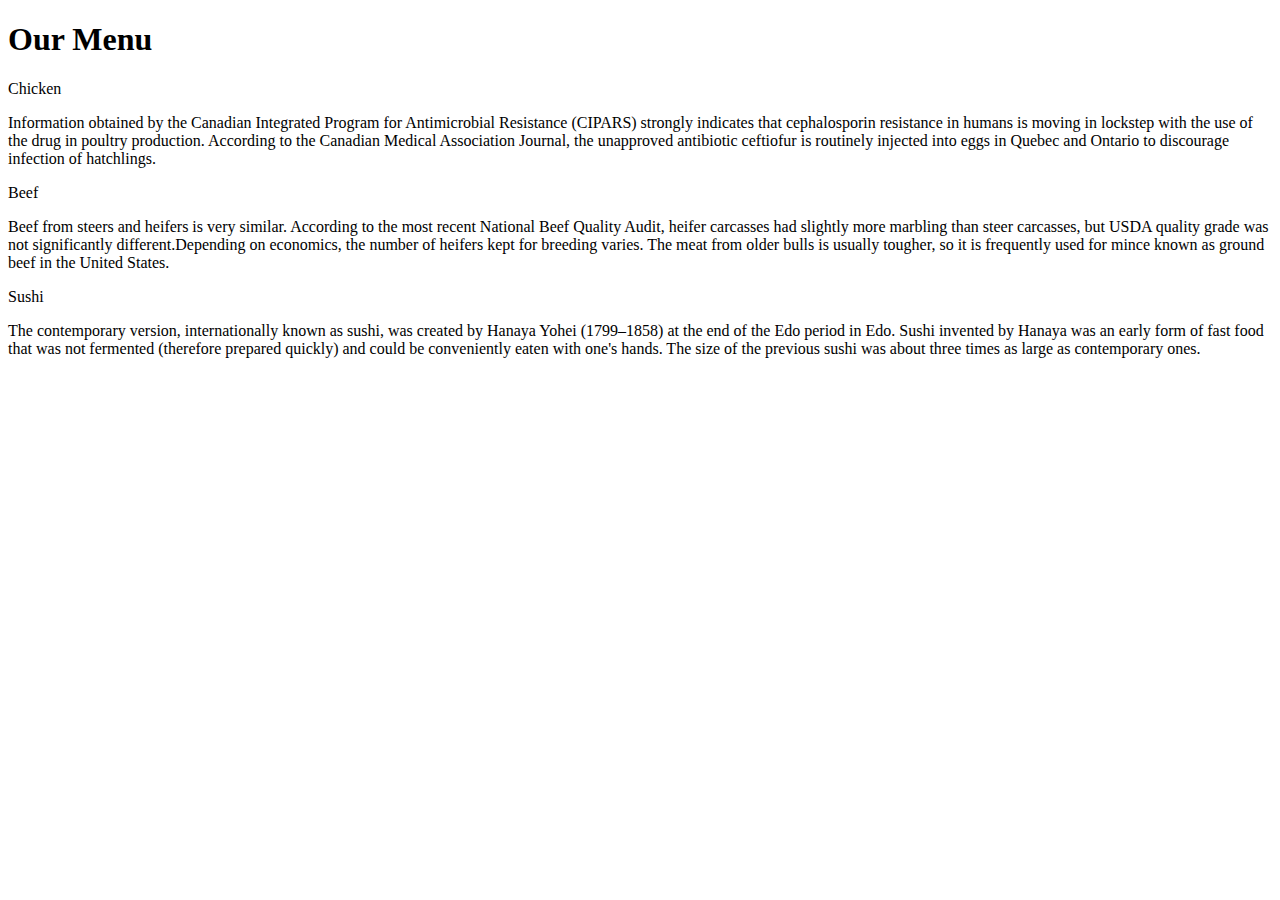
==== assignment/index.html @ 0a122c16 "MY first assignment" ====
<!DOCTYPE html>
<html>
<head>
	<meta charset="utf-8">

	<meta name="viewport" content="width=device-width, initial-scale=1">

	<link rel="stylesheet"  href="C:\Users\DELL\Desktop\module 2\styles.css">
	<title>Module 2 Solution</title>
</head>
<body>
	<h1>Our Menu</h1>
	<div class="row">
	<div class="container col-lg-4 col-md-6 col-sm-12">
		<section>
		<div id="chicken">
			Chicken
		</div>
		<p>
			Information obtained by the Canadian Integrated Program for Antimicrobial Resistance (CIPARS) strongly indicates that cephalosporin resistance in humans is moving in lockstep with the use of the drug in poultry production. According to the Canadian Medical Association Journal, the unapproved antibiotic ceftiofur is routinely injected into eggs in Quebec and Ontario to discourage infection of hatchlings. 
		</p>
		</section>
	</div>
	<div class="container col-lg-4 col-md-6 col-sm-12">
		<section>
		<div id="beef">
			Beef
		</div>
		<p>
			Beef from steers and heifers is very similar. According to the most recent National Beef Quality Audit, heifer carcasses had slightly more marbling than steer carcasses, but USDA quality grade was not significantly different.Depending on economics, the number of heifers kept for breeding varies. The meat from older bulls is usually tougher, so it is frequently used for mince known as ground beef in the United States. 
		</p>
		</section>
	</div>
	<div class="container col-lg-4 col-md-12 col-sm-12">
		<section>
		<div id="sushi">
			Sushi
		</div>
		<p>
			The contemporary version, internationally known as sushi, was created by Hanaya Yohei (1799–1858) at the end of the Edo period in Edo. Sushi invented by Hanaya was an early form of fast food that was not fermented (therefore prepared quickly) and could be conveniently eaten with one's hands. The size of the previous sushi was about three times as large as contemporary ones.
	</div>
	</div>
</body>
</html>
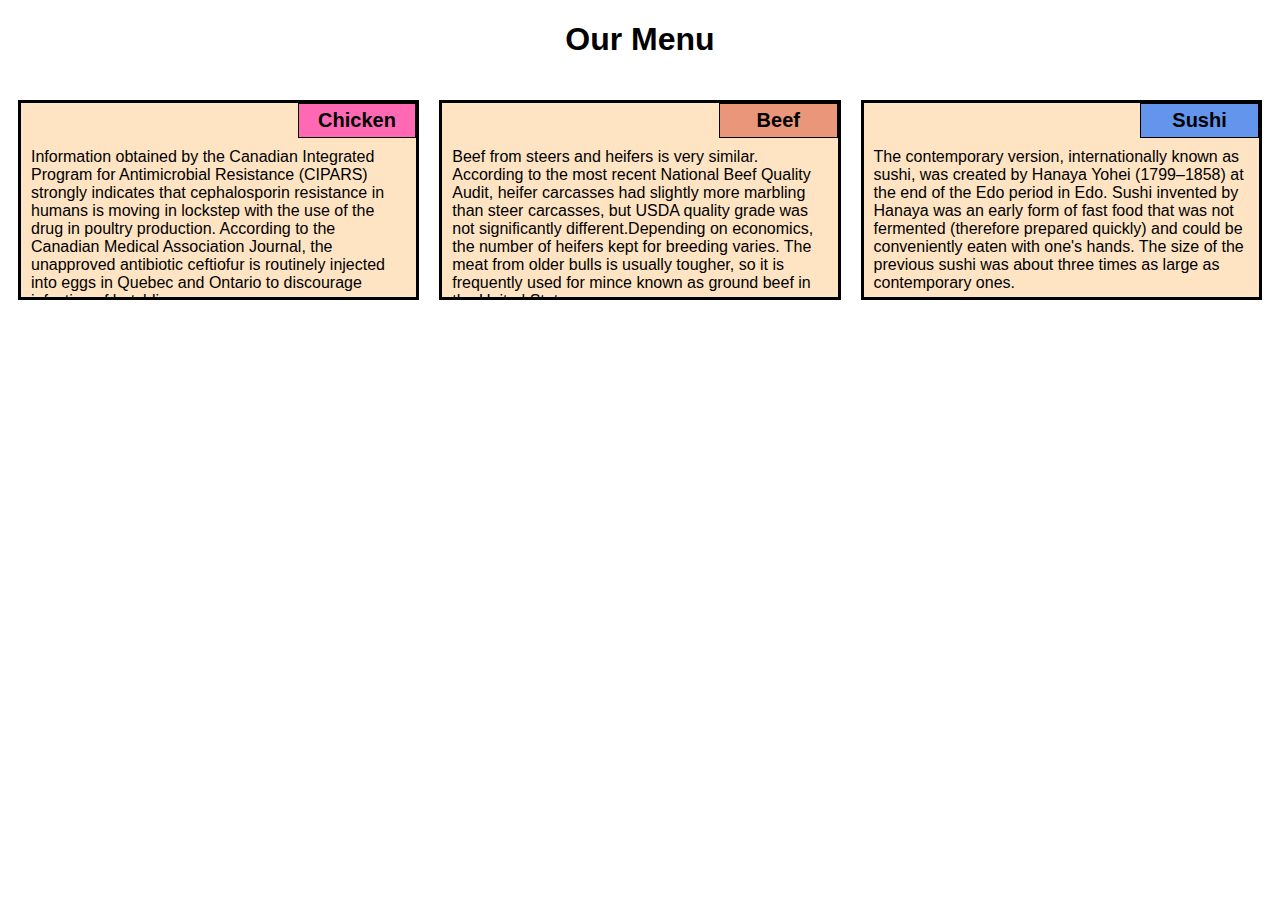
==== commit 77e8c7a7: "modified page" ====
--- a/assignment/index.html
+++ b/assignment/index.html
@@ -5,7 +5,7 @@
 
 	<meta name="viewport" content="width=device-width, initial-scale=1">
 
-	<link rel="stylesheet"  href="C:\Users\DELL\Desktop\module 2\styles.css">
+	<link rel="stylesheet"  href="styles.css">
 	<title>Module 2 Solution</title>
 </head>
 <body>
--- a/assignment/styles.css
+++ b/assignment/styles.css
@@ -0,0 +1,218 @@
+/* Base Styles */
+
+* {
+	box-sizing: border-box;
+}
+
+h1 {
+	font-family: Helvetica;
+	color: #000000;
+	text-align: center;
+}
+
+body {
+
+	background-color: #FFFFFF;
+
+}
+
+p {
+	padding: 10px;
+	margin: 0;
+}
+
+.container {
+	border: none;
+	margin-left: auto;
+	margin-right: auto;
+	margin-top: 10px;
+	margin-bottom: 10px;
+	padding: 10px;
+}
+
+section {
+	border:	3px solid black;
+	background-color: #FFE4C4;
+	width: 100%;
+	height: 200px;
+	font-family: Helvetica;
+	color: black;
+	position: relative;
+	overflow: auto;
+}
+
+#chicken {
+	border: 1px solid black;
+	text-align: center;
+	width: 30%;
+	margin-left: 70%;
+	font-family: Helvetica;
+	font-weight: bold;
+	font-size: 125%;
+	padding: 5px;
+	background-color:  #FF69B4;
+}
+
+#beef {
+	border: 1px solid black;
+	text-align: center;
+	width: 30%;
+	margin-left: 70%;
+	font-family: Helvetica;
+	font-weight: bold;
+	font-size: 125%;
+	padding: 5px;
+	background-color: #E9967A;
+}
+
+#sushi {
+	border: 1px solid black;
+	text-align: center;
+	width: 30%;
+	margin-left: 70%;
+	font-family: Helvetica;
+	font-weight: bold;
+	font-size: 125%;
+	background-color: #6495ED;
+	padding: 5px;
+}
+
+.row {
+	width: 100%;
+}
+
+/* Desktop view */
+
+@media (min-width: 992px) {
+  .col-lg-1, .col-lg-2, .col-lg-3, .col-lg-4, .col-lg-5, .col-lg-6, .col-lg-7, .col-lg-8, .col-lg-9, .col-lg-10, .col-lg-11, .col-lg-12 {
+    float: left;
+  }
+
+  .col-lg-1 {
+    width: 8.33%;
+  }
+  .col-lg-2 {
+    width: 16.66%;
+  }
+  .col-lg-3 {
+    width: 25%;
+  }
+  .col-lg-4 {
+    width: 33.33%;
+  }
+  .col-lg-5 {
+    width: 41.66%;
+  }
+  .col-lg-6 {
+    width: 50%;
+  }
+  .col-lg-7 {
+    width: 58.33%;
+  }
+  .col-lg-8 {
+    width: 66.66%;
+  }
+  .col-lg-9 {
+    width: 74.99%;
+  }
+  .col-lg-10 {
+    width: 83.33%;
+  }
+  .col-lg-11 {
+    width: 91.66%;
+  }
+  .col-lg-12 {
+    width: 100%;
+  }
+
+}
+
+/* Tablet view */
+
+@media (min-width: 768px) and (max-width: 991px) {
+  .col-md-1, .col-md-2, .col-md-3, .col-md-4, .col-md-5, .col-md-6, .col-md-7, .col-md-8, .col-md-9, .col-md-10, .col-md-11, .col-md-12 {
+    float: left;
+  }
+
+  .col-md-1 {
+    width: 8.33%;
+  }
+  .col-md-2 {
+    width: 16.66%;
+  }
+  .col-md-3 {
+    width: 25%;
+  }
+  .col-md-4 {
+    width: 33.33%;
+  }
+  .col-md-5 {
+    width: 41.66%;
+  }
+  .col-md-6 {
+    width: 50%;
+  }
+  .col-md-7 {
+    width: 58.33%;
+  }
+  .col-md-8 {
+    width: 66.66%;
+  }
+  .col-md-9 {
+    width: 74.99%;
+  }
+  .col-md-10 {
+    width: 83.33%;
+  }
+  .col-md-11 {
+    width: 91.66%;
+  }
+  .col-md-12 {
+    width: 100%;
+  }
+}
+
+/* Mobile view */
+
+@media (max-width: 768px) {
+  .col-sm-1, .col-sm-2, .col-sm-3, .col-sm-4, .col-sm-5, .col-sm-6, .col-sm-7, .col-sm-8, .col-sm-9, .col-sm-10, .col-sm-11, .col-sm-12 {
+ 	float: left;
+  }
+
+  .col-sm-1 {
+    width: 8.33%;
+  }
+  .col-sm-2 {
+    width: 16.66%;
+  }
+  .col-sm-3 {
+    width: 25%;
+  }
+  .col-sm-4 {
+    width: 33.33%;
+  }
+  .col-sm-5 {
+    width: 41.66%;
+  }
+  .col-sm-6 {
+    width: 50%;
+  }
+  .col-sm-7 {
+    width: 58.33%;
+  }
+  .col-sm-8 {
+    width: 66.66%;
+  }
+  .col-sm-9 {
+    width: 74.99%;
+  }
+  .col-sm-10 {
+    width: 83.33%;
+  }
+  .col-sm-11 {
+    width: 91.66%;
+  }
+  .col-sm-12 {
+    width: 100%;
+  }
+}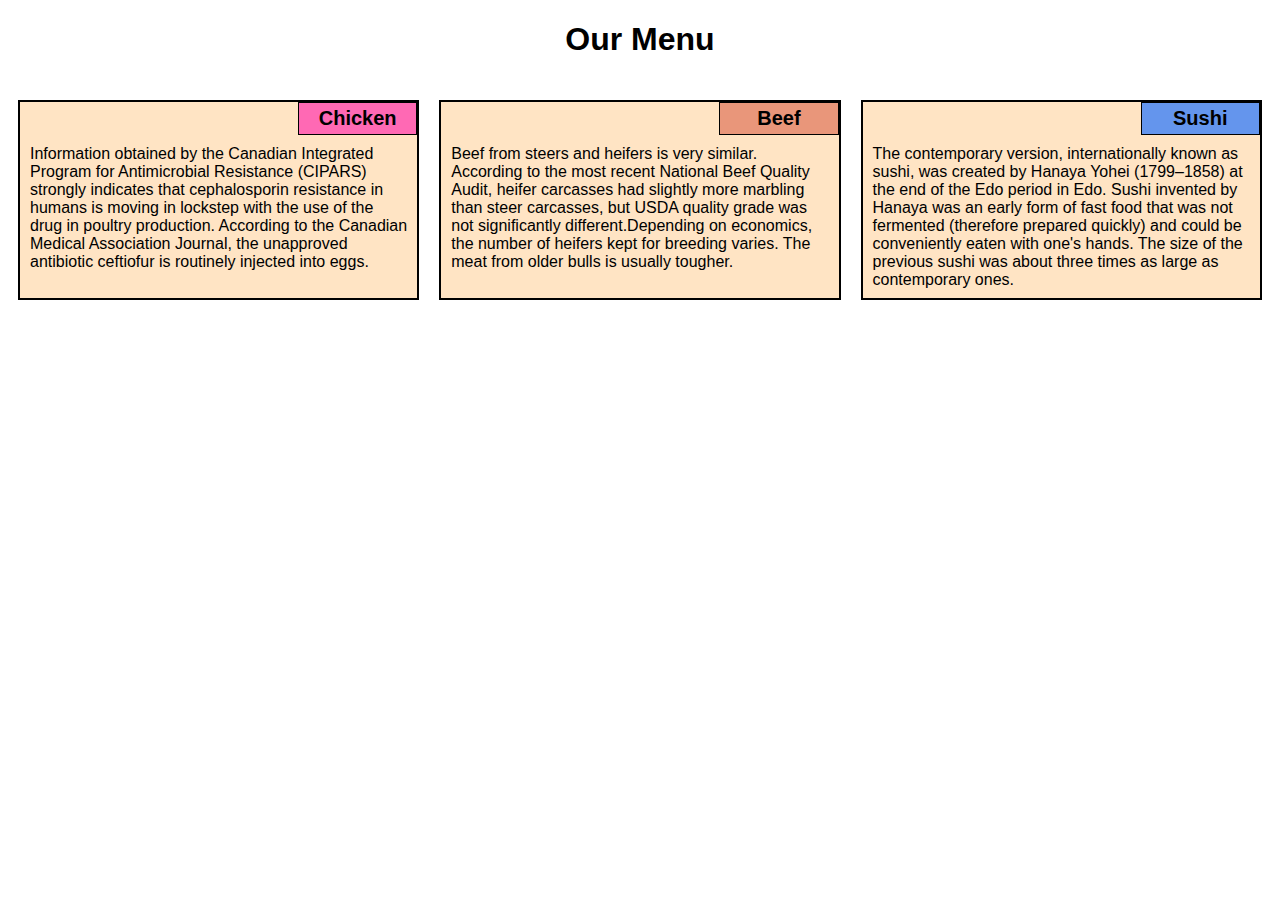
==== commit 1058f670: "modified page" ====
--- a/assignment/index.html
+++ b/assignment/index.html
@@ -17,7 +17,7 @@
 			Chicken
 		</div>
 		<p>
-			Information obtained by the Canadian Integrated Program for Antimicrobial Resistance (CIPARS) strongly indicates that cephalosporin resistance in humans is moving in lockstep with the use of the drug in poultry production. According to the Canadian Medical Association Journal, the unapproved antibiotic ceftiofur is routinely injected into eggs in Quebec and Ontario to discourage infection of hatchlings. 
+			Information obtained by the Canadian Integrated Program for Antimicrobial Resistance (CIPARS) strongly indicates that cephalosporin resistance in humans is moving in lockstep with the use of the drug in poultry production. According to the Canadian Medical Association Journal, the unapproved antibiotic ceftiofur is routinely injected into eggs. 
 		</p>
 		</section>
 	</div>
@@ -27,7 +27,7 @@
 			Beef
 		</div>
 		<p>
-			Beef from steers and heifers is very similar. According to the most recent National Beef Quality Audit, heifer carcasses had slightly more marbling than steer carcasses, but USDA quality grade was not significantly different.Depending on economics, the number of heifers kept for breeding varies. The meat from older bulls is usually tougher, so it is frequently used for mince known as ground beef in the United States. 
+			Beef from steers and heifers is very similar. According to the most recent National Beef Quality Audit, heifer carcasses had slightly more marbling than steer carcasses, but USDA quality grade was not significantly different.Depending on economics, the number of heifers kept for breeding varies. The meat from older bulls is usually tougher.
 		</p>
 		</section>
 	</div>
--- a/assignment/styles.css
+++ b/assignment/styles.css
@@ -31,7 +31,7 @@
 }
 
 section {
-	border:	3px solid black;
+	border:	2px solid black;
 	background-color: #FFE4C4;
 	width: 100%;
 	height: 200px;
@@ -49,7 +49,7 @@
 	font-family: Helvetica;
 	font-weight: bold;
 	font-size: 125%;
-	padding: 5px;
+	padding: 4px;
 	background-color:  #FF69B4;
 }
 
@@ -61,7 +61,7 @@
 	font-family: Helvetica;
 	font-weight: bold;
 	font-size: 125%;
-	padding: 5px;
+	padding: 4px;
 	background-color: #E9967A;
 }
 
@@ -74,7 +74,7 @@
 	font-weight: bold;
 	font-size: 125%;
 	background-color: #6495ED;
-	padding: 5px;
+	padding: 4px;
 }
 
 .row {
